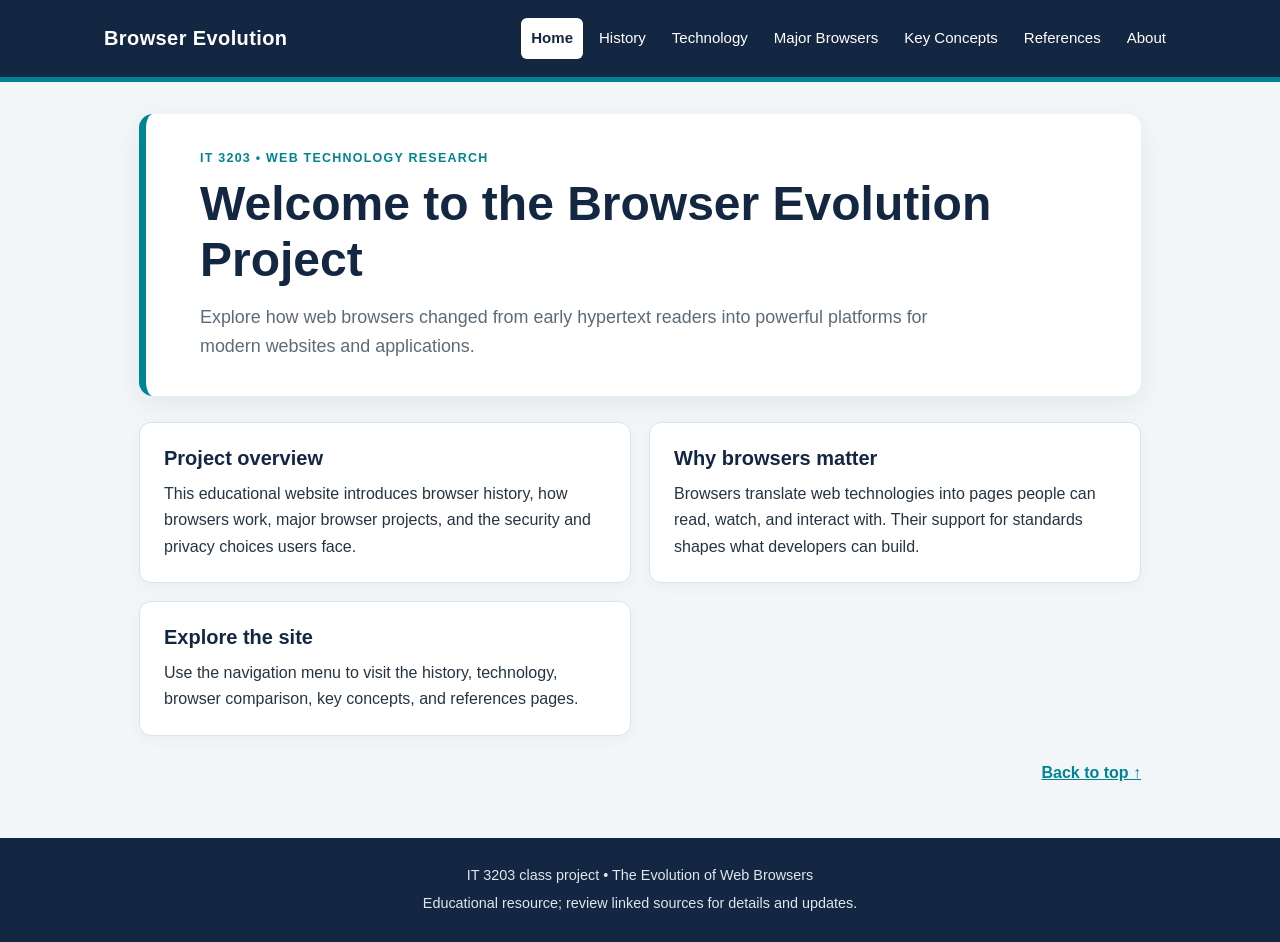
==== index.html @ aacb1d24 "update update" ====
<!DOCTYPE html>
<html lang="en">
<head>
  <meta charset="UTF-8">
  <meta name="viewport" content="width=device-width, initial-scale=1.0">
  <meta name="description" content="Explore how web browsers changed from early hypertext readers into powerful platforms for modern websites and applications.">
  <title>The Evolution of Web Browsers | Browser Evolution</title>
  <link rel="stylesheet" href="styles.css">
</head>
<body>
  <header class="site-header">
    <div class="header-inner">
      <a class="brand" href="index.html">Browser Evolution</a>
      <nav class="main-nav" aria-label="Main navigation">
        <a href="index.html" aria-current="page">Home</a>
<a href="history.html">History</a>
<a href="technology.html">Technology</a>
<a href="browsers.html">Major Browsers</a>
<a href="concepts.html">Key Concepts</a>
<a href="references.html">References</a>
<a href="about.html">About</a>
      </nav>
    </div>
  </header>
  <main class="container">
    <section class="hero">
      <p class="eyebrow">IT 3203 • Web Technology Research</p>
      <h1>Welcome to the Browser Evolution Project</h1>
      <p class="lead">Explore how web browsers changed from early hypertext readers into powerful platforms for modern websites and applications.</p>
    </section>
    <div class="content-grid">
      <section class="content-card"><h2>Project overview</h2><p>This educational website introduces browser history, how browsers work, major browser projects, and the security and privacy choices users face.</p></section>
<section class="content-card"><h2>Why browsers matter</h2><p>Browsers translate web technologies into pages people can read, watch, and interact with. Their support for standards shapes what developers can build.</p></section>
<section class="content-card"><h2>Explore the site</h2><p>Use the navigation menu to visit the history, technology, browser comparison, key concepts, and references pages.</p></section>

    </div>
    <p class="back-top"><a href="#top" onclick="window.scrollTo({top:0,behavior:'smooth'}); return false;">Back to top ↑</a></p>
  </main>
  <footer class="site-footer">
    <p>IT 3203 class project • The Evolution of Web Browsers</p>
    <p>Educational resource; review linked sources for details and updates.</p>
  </footer>
</body>
</html>
---- styles.css ----
/* One shared stylesheet for all pages */
:root {
  --navy: #142742;
  --teal: #008491;
  --ink: #263442;
  --muted: #5d6b78;
  --paper: #f2f6f8;
  --white: #ffffff;
  --line: #d9e3e8;
}
* { box-sizing: border-box; }
html { scroll-behavior: smooth; }
body {
  margin: 0;
  font-family: Arial, Helvetica, sans-serif;
  color: var(--ink);
  background: var(--paper);
  line-height: 1.65;
}
.site-header {
  background: var(--navy);
  color: var(--white);
  border-bottom: 5px solid var(--teal);
}
.header-inner {
  max-width: 1120px;
  margin: 0 auto;
  padding: 18px 24px;
  display: flex; /* flex layout */
  align-items: center;
  justify-content: space-between;
  gap: 22px;
  flex-wrap: wrap;
}
.brand {
  color: var(--white);
  font-weight: 800;
  font-size: 1.25rem;
  text-decoration: none;
  letter-spacing: .02em;
}
.main-nav {
  display: flex;
  flex-wrap: wrap;
  gap: 6px;
}
.main-nav a {
  color: var(--white);
  text-decoration: none;
  padding: 8px 10px;
  border-radius: 6px;
  font-size: .94rem;
}
.main-nav a:hover, .main-nav a:focus-visible {
  background: var(--teal);
  outline: 2px solid var(--white);
  outline-offset: 2px;
}
.main-nav a[aria-current="page"] {
  background: #ffffff;
  color: var(--navy);
  font-weight: 700;
}
.container { max-width: 1050px; margin: 0 auto; padding: 32px 24px 52px; }
.hero {
  padding: 34px clamp(20px, 5vw, 54px);
  background: var(--white);
  border-radius: 14px;
  border-left: 7px solid var(--teal);
  box-shadow: 0 8px 24px rgba(20,39,66,.07);
  margin-bottom: 26px;
}
.eyebrow {
  color: var(--teal);
  text-transform: uppercase;
  letter-spacing: .1em;
  font-size: .78rem;
  font-weight: 800;
  margin: 0 0 8px;
}
h1 { color: var(--navy); font-size: clamp(2rem, 4vw, 3rem); line-height: 1.15; margin: 0 0 16px; }
.lead { color: var(--muted); font-size: 1.12rem; max-width: 760px; margin: 0; }
.content-grid {
  display: grid; /* CSS Grid layout */
  grid-template-columns: repeat(2, minmax(0, 1fr));
  gap: 18px;
}
.content-card {
  background: var(--white);
  border: 1px solid var(--line);
  border-radius: 12px;
  padding: 22px 24px;
  box-shadow: 0 4px 14px rgba(20,39,66,.04);
}
.content-card h2 { color: var(--navy); font-size: 1.25rem; line-height: 1.3; margin: 0 0 10px; }
.content-card p { margin: 0; }
.content-card a { color: #006d79; overflow-wrap: anywhere; }
.content-card a:hover { color: var(--navy); text-decoration-thickness: 2px; }
p { margin-top: 0; }
a { transition: background-color .15s ease, color .15s ease; }
.back-top { margin: 24px 0 0; text-align: right; }
.back-top a { color: var(--teal); font-weight: 700; }
.site-footer {
  background: var(--navy);
  color: #dce7ed;
  text-align: center;
  padding: 22px 18px;
  font-size: .9rem;
}
.site-footer p { margin: 4px 0; }
h2 { scroll-margin-top: 20px; }
@media (max-width: 720px) {
  .header-inner { align-items: flex-start; }
  .main-nav { width: 100%; }
  .main-nav a { padding: 7px 8px; }
  .content-grid { grid-template-columns: 1fr; }
  .container { padding: 22px 14px 36px; }
  .hero { padding: 26px 22px; }
}
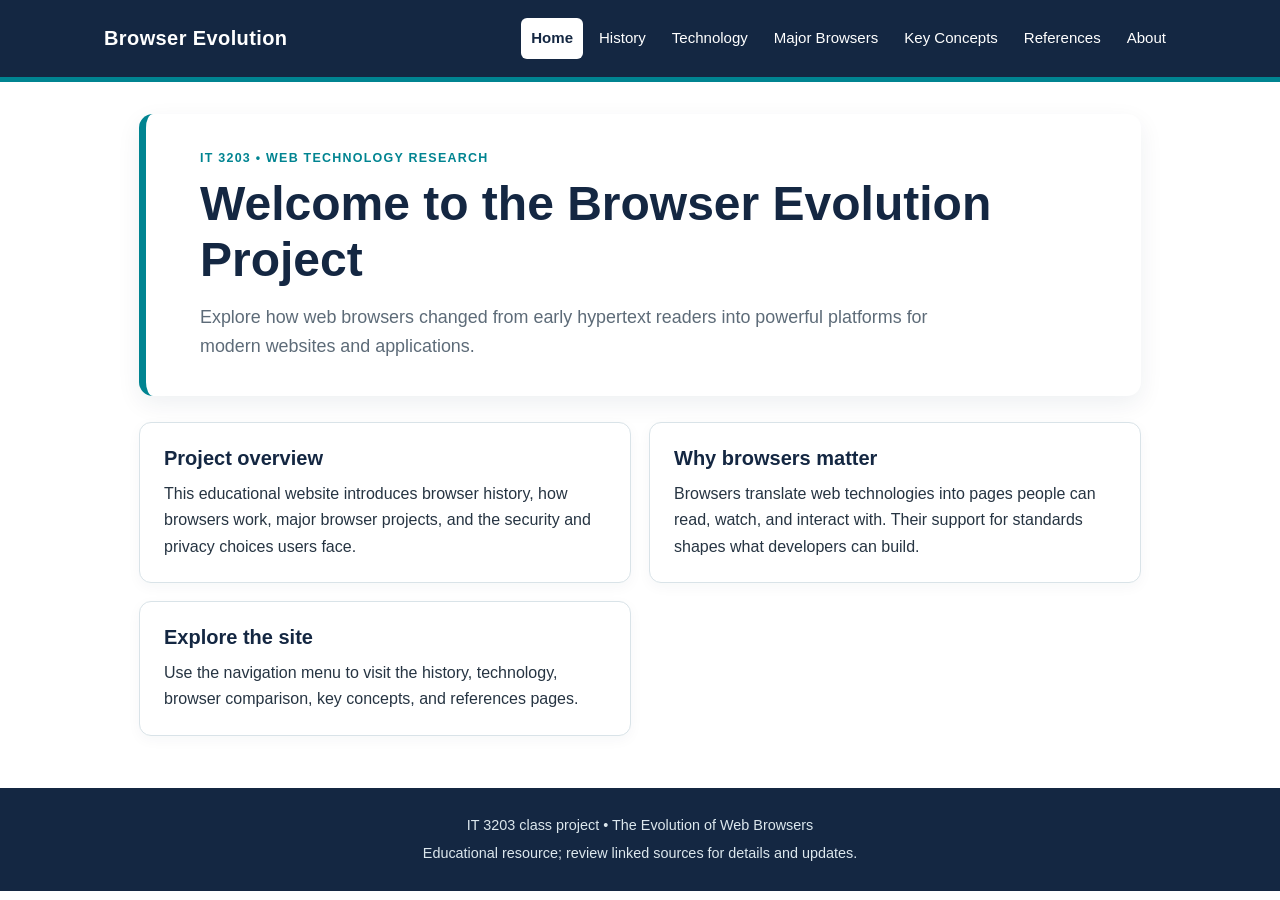
==== commit 4c554833: "changes" ====
--- a/index.html
+++ b/index.html
@@ -34,7 +34,6 @@
 <section class="content-card"><h2>Explore the site</h2><p>Use the navigation menu to visit the history, technology, browser comparison, key concepts, and references pages.</p></section>
 
     </div>
-    <p class="back-top"><a href="#top" onclick="window.scrollTo({top:0,behavior:'smooth'}); return false;">Back to top ↑</a></p>
   </main>
   <footer class="site-footer">
     <p>IT 3203 class project • The Evolution of Web Browsers</p>
--- a/styles.css
+++ b/styles.css
@@ -1,4 +1,4 @@
-/* One shared stylesheet for all pages */
+/* stylesheet for all pages */
 :root {
   --navy: #142742;
   --teal: #008491;
@@ -7,6 +7,7 @@
   --paper: #f2f6f8;
   --white: #ffffff;
   --line: #d9e3e8;
+  --gray: #808080
 }
 * { box-sizing: border-box; }
 html { scroll-behavior: smooth; }
@@ -14,12 +15,12 @@
   margin: 0;
   font-family: Arial, Helvetica, sans-serif;
   color: var(--ink);
-  background: var(--paper);
+  background: var(--white);
   line-height: 1.65;
 }
 .site-header {
   background: var(--navy);
-  color: var(--white);
+  color: var(--gray);
   border-bottom: 5px solid var(--teal);
 }
 .header-inner {
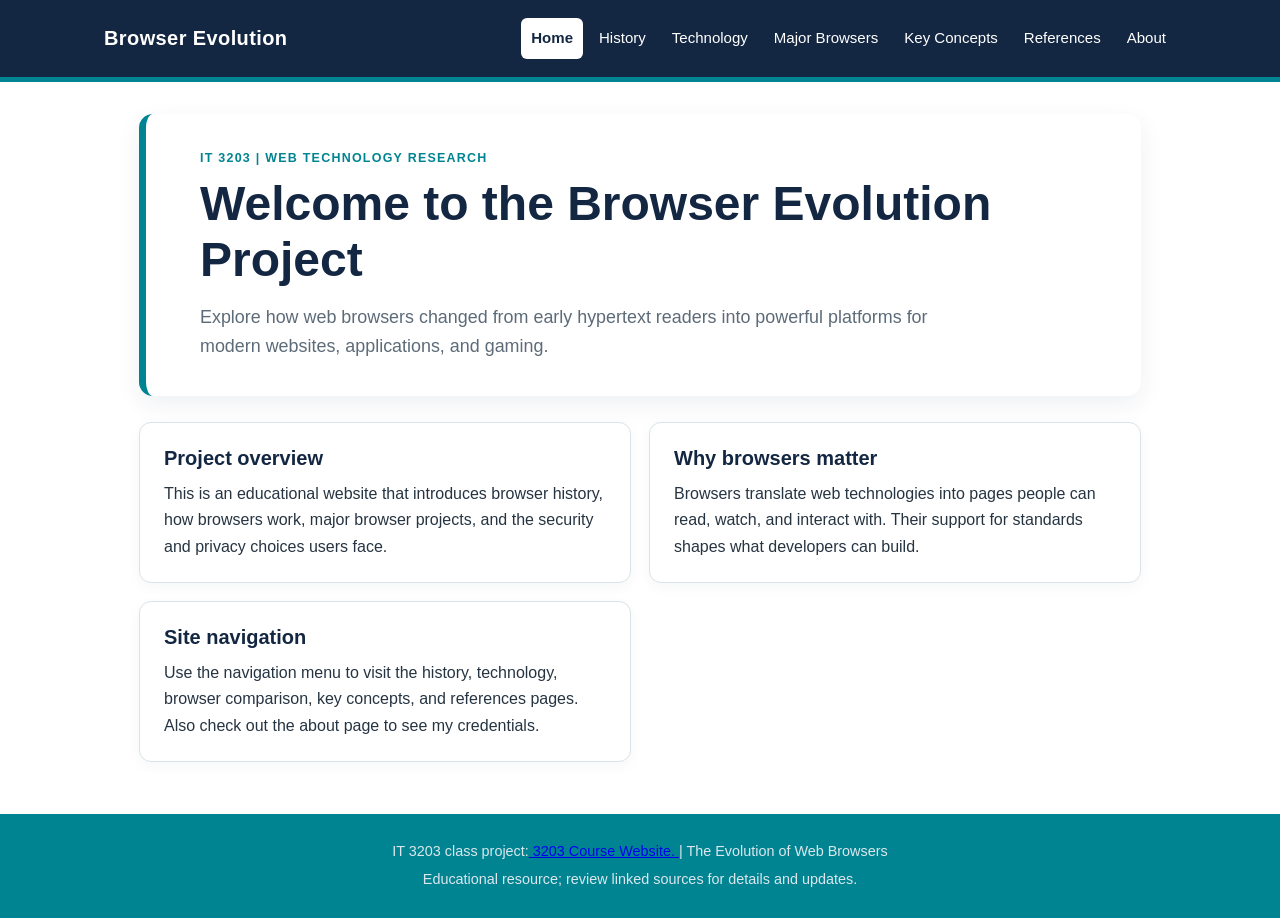
==== commit b09456a7: "changes" ====
--- a/index.html
+++ b/index.html
@@ -24,19 +24,19 @@
   </header>
   <main class="container">
     <section class="hero">
-      <p class="eyebrow">IT 3203 • Web Technology Research</p>
+      <p class="eyebrow">IT 3203 | Web Technology Research</p>
       <h1>Welcome to the Browser Evolution Project</h1>
-      <p class="lead">Explore how web browsers changed from early hypertext readers into powerful platforms for modern websites and applications.</p>
+      <p class="lead">Explore how web browsers changed from early hypertext readers into powerful platforms for modern websites, applications, and gaming.</p>
     </section>
     <div class="content-grid">
-      <section class="content-card"><h2>Project overview</h2><p>This educational website introduces browser history, how browsers work, major browser projects, and the security and privacy choices users face.</p></section>
+      <section class="content-card"><h2>Project overview</h2><p>This is an educational website that introduces browser history, how browsers work, major browser projects, and the security and privacy choices users face.</p></section>
 <section class="content-card"><h2>Why browsers matter</h2><p>Browsers translate web technologies into pages people can read, watch, and interact with. Their support for standards shapes what developers can build.</p></section>
-<section class="content-card"><h2>Explore the site</h2><p>Use the navigation menu to visit the history, technology, browser comparison, key concepts, and references pages.</p></section>
+<section class="content-card"><h2>Site navigation</h2><p>Use the navigation menu to visit the history, technology, browser comparison, key concepts, and references pages. Also check out the about page to see my credentials.</p></section>
 
     </div>
   </main>
   <footer class="site-footer">
-    <p>IT 3203 class project • The Evolution of Web Browsers</p>
+    <p>IT 3203 class project:<a href="https://ksuweb.github.io/IT3203/" target="_blank" rel="noopener noreferrer"> 3203 Course Website. </a> | The Evolution of Web Browsers</p>
     <p>Educational resource; review linked sources for details and updates.</p>
   </footer>
 </body>
--- a/styles.css
+++ b/styles.css
@@ -102,7 +102,7 @@
 .back-top { margin: 24px 0 0; text-align: right; }
 .back-top a { color: var(--teal); font-weight: 700; }
 .site-footer {
-  background: var(--navy);
+  background: var(--teal);
   color: #dce7ed;
   text-align: center;
   padding: 22px 18px;
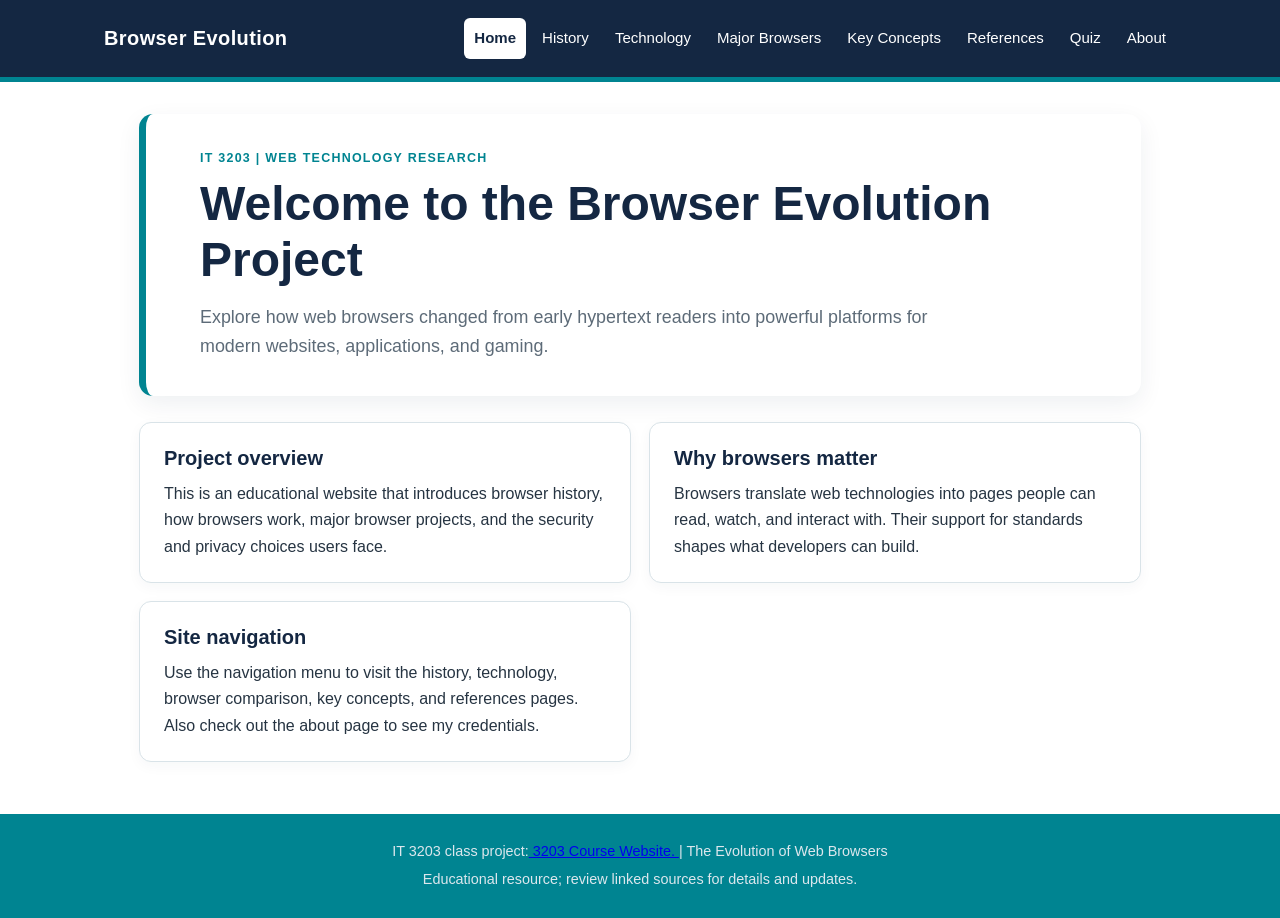
==== commit bc534f77: "project milestone 2" ====
--- a/index.html
+++ b/index.html
@@ -12,13 +12,14 @@
     <div class="header-inner">
       <a class="brand" href="index.html">Browser Evolution</a>
       <nav class="main-nav" aria-label="Main navigation">
-        <a href="index.html" aria-current="page">Home</a>
-<a href="history.html">History</a>
-<a href="technology.html">Technology</a>
-<a href="browsers.html">Major Browsers</a>
-<a href="concepts.html">Key Concepts</a>
-<a href="references.html">References</a>
-<a href="about.html">About</a>
+          <a href="index.html" aria-current="page">Home</a>
+          <a href="history.html">History</a>
+          <a href="technology.html">Technology</a>
+          <a href="browsers.html">Major Browsers</a>
+          <a href="concepts.html">Key Concepts</a>
+          <a href="references.html">References</a>
+          <a href="quiz.html">Quiz</a>
+          <a href="about.html">About</a>
       </nav>
     </div>
   </header>
--- a/styles.css
+++ b/styles.css
@@ -7,7 +7,7 @@
   --paper: #f2f6f8;
   --white: #ffffff;
   --line: #d9e3e8;
-  --gray: #808080
+  --gray: #808080;
 }
 * { box-sizing: border-box; }
 html { scroll-behavior: smooth; }
@@ -118,3 +118,305 @@
   .container { padding: 22px 14px 36px; }
   .hero { padding: 26px 22px; }
 }
+.quiz-hero {
+  display: flex;
+  justify-content: space-between;
+  align-items: center;
+  gap: 24px;
+  flex-wrap: wrap;
+}
+
+.quiz-hero-text {
+  flex: 1 1 460px;
+}
+
+/* 10-Minute Countdown Timer Box */
+.timer-panel {
+  min-width: 165px;
+  padding: 14px 20px;
+  border-radius: 12px;
+  background: var(--paper);
+  border: 2px solid var(--teal);
+  text-align: center;
+}
+
+.timer-title {
+  display: block;
+  font-size: 0.75rem;
+  font-weight: 800;
+  text-transform: uppercase;
+  letter-spacing: 0.06em;
+  color: var(--navy);
+}
+
+.timer-clock {
+  display: block;
+  font-size: 1.75rem;
+  font-weight: 800;
+  font-variant-numeric: tabular-nums;
+  color: #006d79;
+}
+
+.timer-panel.timer-urgent {
+  background: #fef2f2;
+  border-color: #dc2626;
+}
+
+.timer-panel.timer-urgent .timer-title,
+.timer-panel.timer-urgent .timer-clock {
+  color: #7f1d1d;
+}
+
+/* Immediate Results Summary Banner */
+.results-banner {
+  margin-bottom: 24px;
+  border-width: 2px;
+  border-style: solid;
+}
+
+.results-banner.hidden {
+  display: none;
+}
+
+.results-banner.banner-pass {
+  background-color: #f0fdf4;
+  border-color: #16a34a;
+}
+
+.results-banner.banner-fail {
+  background-color: #fef2f2;
+  border-color: #dc2626;
+}
+
+.results-header {
+  display: flex;
+  justify-content: space-between;
+  align-items: center;
+  margin-bottom: 16px;
+}
+
+.results-header h2 {
+  margin: 0;
+}
+
+.result-badge {
+  padding: 6px 16px;
+  border-radius: 999px;
+  font-weight: 800;
+  font-size: 0.9rem;
+  letter-spacing: 0.05em;
+  color: var(--white);
+}
+
+.badge-pass {
+  background-color: #16a34a;
+}
+
+.badge-fail {
+  background-color: #dc2626;
+}
+
+.results-stats {
+  display: grid;
+  grid-template-columns: repeat(3, minmax(0, 1fr));
+  gap: 14px;
+  margin-bottom: 12px;
+}
+
+.stat-item {
+  background: var(--white);
+  border: 1px solid var(--line);
+  border-radius: 8px;
+  padding: 12px 14px;
+}
+
+.stat-label {
+  display: block;
+  font-size: 0.8rem;
+  color: var(--muted);
+  font-weight: 700;
+}
+
+.stat-value {
+  font-size: 1.12rem;
+  color: var(--navy);
+}
+
+.results-hint {
+  font-size: 0.92rem;
+  color: var(--ink);
+}
+
+/* Quiz Form & Fieldsets */
+.quiz-form {
+  display: flex;
+  flex-direction: column;
+  gap: 18px;
+}
+
+.question-block {
+  margin: 0;
+  transition: border-color 0.2s ease, background-color 0.2s ease;
+}
+
+.q-type {
+  font-size: 0.78rem;
+  font-weight: 800;
+  text-transform: uppercase;
+  letter-spacing: 0.05em;
+  color: #006d79;
+  background: var(--paper);
+  padding: 3px 10px;
+  border-radius: 6px;
+  border: 1px solid var(--line);
+}
+
+.q-prompt {
+  font-weight: 700;
+  font-size: 1.06rem;
+  color: var(--navy);
+  margin: 8px 0 14px;
+}
+
+.quiz-text-input {
+  width: 100%;
+  max-width: 440px;
+  padding: 11px 14px;
+  font-size: 1rem;
+  font-family: inherit;
+  color: var(--ink);
+  background: var(--white);
+  border: 1.5px solid #9fb0bd;
+  border-radius: 8px;
+}
+
+.quiz-text-input:focus {
+  outline: none;
+  border-color: var(--teal);
+  box-shadow: 0 0 0 3px rgba(0, 132, 145, 0.18);
+}
+
+.quiz-options {
+  display: flex;
+  flex-direction: column;
+  gap: 9px;
+}
+
+.quiz-option {
+  display: flex;
+  align-items: center;
+  gap: 10px;
+  padding: 10px 14px;
+  border: 1px solid var(--line);
+  border-radius: 8px;
+  background: var(--white);
+  cursor: pointer;
+  transition: background-color 0.15s ease, border-color 0.15s ease;
+}
+
+.quiz-option:hover {
+  background: var(--paper);
+  border-color: var(--teal);
+}
+
+.quiz-option input[type="radio"],
+.quiz-option input[type="checkbox"] {
+  width: 1.1rem;
+  height: 1.1rem;
+  accent-color: var(--teal);
+  cursor: pointer;
+}
+
+/* Color-Coded Per-Question Results */
+.question-block.is-correct {
+  border: 2px solid #16a34a;
+  background-color: #f7fee7;
+}
+
+.question-block.is-incorrect {
+  border: 2px solid #dc2626;
+  background-color: #fff5f5;
+}
+
+.q-feedback {
+  margin-top: 14px;
+  font-size: 0.94rem;
+  border-radius: 6px;
+}
+
+.q-feedback:empty {
+  display: none;
+}
+
+.fb-correct {
+  padding: 10px 14px;
+  background-color: #dcfce7;
+  color: #14532d;
+  border-left: 4px solid #16a34a;
+}
+
+.fb-incorrect {
+  padding: 10px 14px;
+  background-color: #fee2e2;
+  color: #7f1d1d;
+  border-left: 4px solid #dc2626;
+}
+
+/* Submit & Reset Buttons */
+.quiz-controls {
+  display: flex;
+  flex-wrap: wrap;
+  gap: 14px;
+  margin-top: 8px;
+}
+
+.quiz-btn {
+  padding: 12px 24px;
+  font-size: 1rem;
+  font-weight: 700;
+  font-family: inherit;
+  border: none;
+  border-radius: 8px;
+  cursor: pointer;
+  transition: background-color 0.15s ease, opacity 0.15s ease;
+}
+
+.quiz-btn-submit {
+  background-color: var(--navy);
+  color: var(--white);
+}
+
+.quiz-btn-submit:hover:not(:disabled) {
+  background-color: var(--teal);
+}
+
+.quiz-btn-submit:disabled {
+  opacity: 0.55;
+  cursor: not-allowed;
+}
+
+.quiz-btn-reset {
+  background-color: var(--white);
+  color: var(--navy);
+  border: 2px solid var(--navy);
+}
+
+.quiz-btn-reset:hover {
+  background-color: var(--navy);
+  color: var(--white);
+}
+
+.sr-only {
+  position: absolute;
+  width: 1px;
+  height: 1px;
+  overflow: hidden;
+  clip: rect(0, 0, 0, 0);
+}
+
+@media (max-width: 720px) {
+  .results-stats {
+    grid-template-columns: 1fr;
+  }
+}
+
